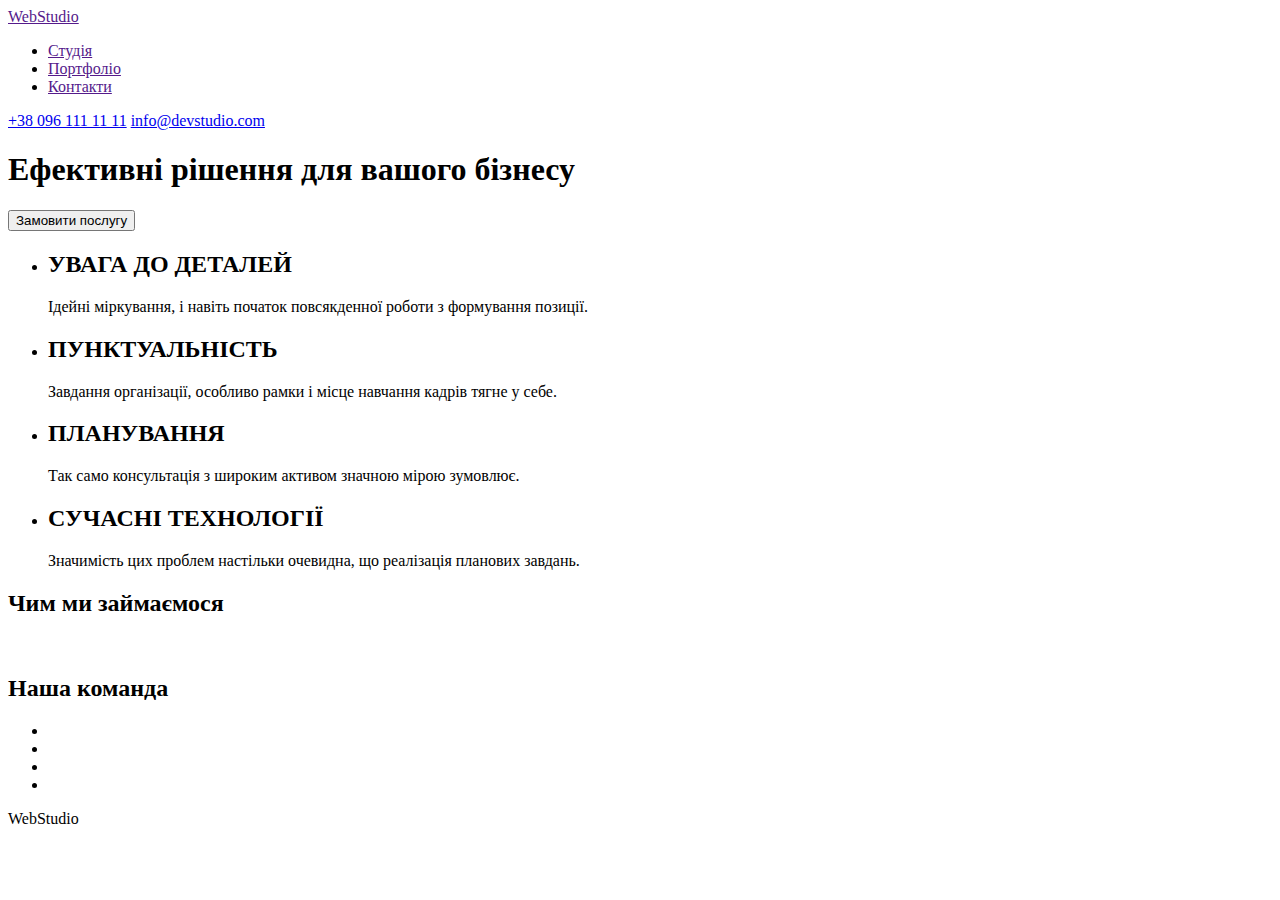
==== index.html @ 148bc2e9 "Create index.html" ====
<!DOCTYPE html>
<html lang="ua">
    <head>
        <meta charset="UTF-8">
        <meta http-equiv="X-UA-Compatible" content="IE=edge">
        <meta name="viewport" content="width=device-width, initial-scale=1.0">
        <title>Document</title>
    </head>
    <body>
        <header>
            <nav>
                <a href="">WebStudio</a>
                <ul>
                    <li><a href=""> Студія</a></li>
                    <li><a href="">Портфоліо</a></li>
                    <li><a href="">Контакти</a></li>
                </ul></nav>
       <a href="tel:+380961111111">+38 096 111 11 11</a>
       <a href="mailto:info@devstudio.com">info@devstudio.com</a>
    </header>
    <main>
        <h1>Ефективні рішення для вашого бізнесу</h1>
        <button type="button">Замовити послугу</button>
        <ul>
            <li>
                <h2>УВАГА ДО ДЕТАЛЕЙ</h2>
                <p>Ідейні міркування, і навіть початок повсякденної роботи з формування позиції.</p>
            </li>
            <li>
                <h2>ПУНКТУАЛЬНІСТЬ</h2>
                <p>Завдання організації, особливо рамки і місце навчання кадрів тягне у себе.</p>
            </li>
            <li>
                <h2>ПЛАНУВАННЯ</h2>
                <p>Так само консультація з широким активом значною мірою зумовлює.</p>
            </li>
            <li>
                <h2>СУЧАСНІ ТЕХНОЛОГІЇ</h2>
                <p>Значимість цих проблем настільки очевидна, що реалізація планових завдань.</p>
            </li>
        </ul>
        <h2>Чим ми займаємося</h2>
        <img src="" alt="">
        <img src="" alt="">
        <img src="" alt="">
        <h2>Наша команда</h2>
        <ul>
            <li></li>
            <li></li>
            <li></li>
            <li></li>
        </ul>
    </main>
    <footer>
        <a>WebStudio</a>
    </footer>
</body>
</html>
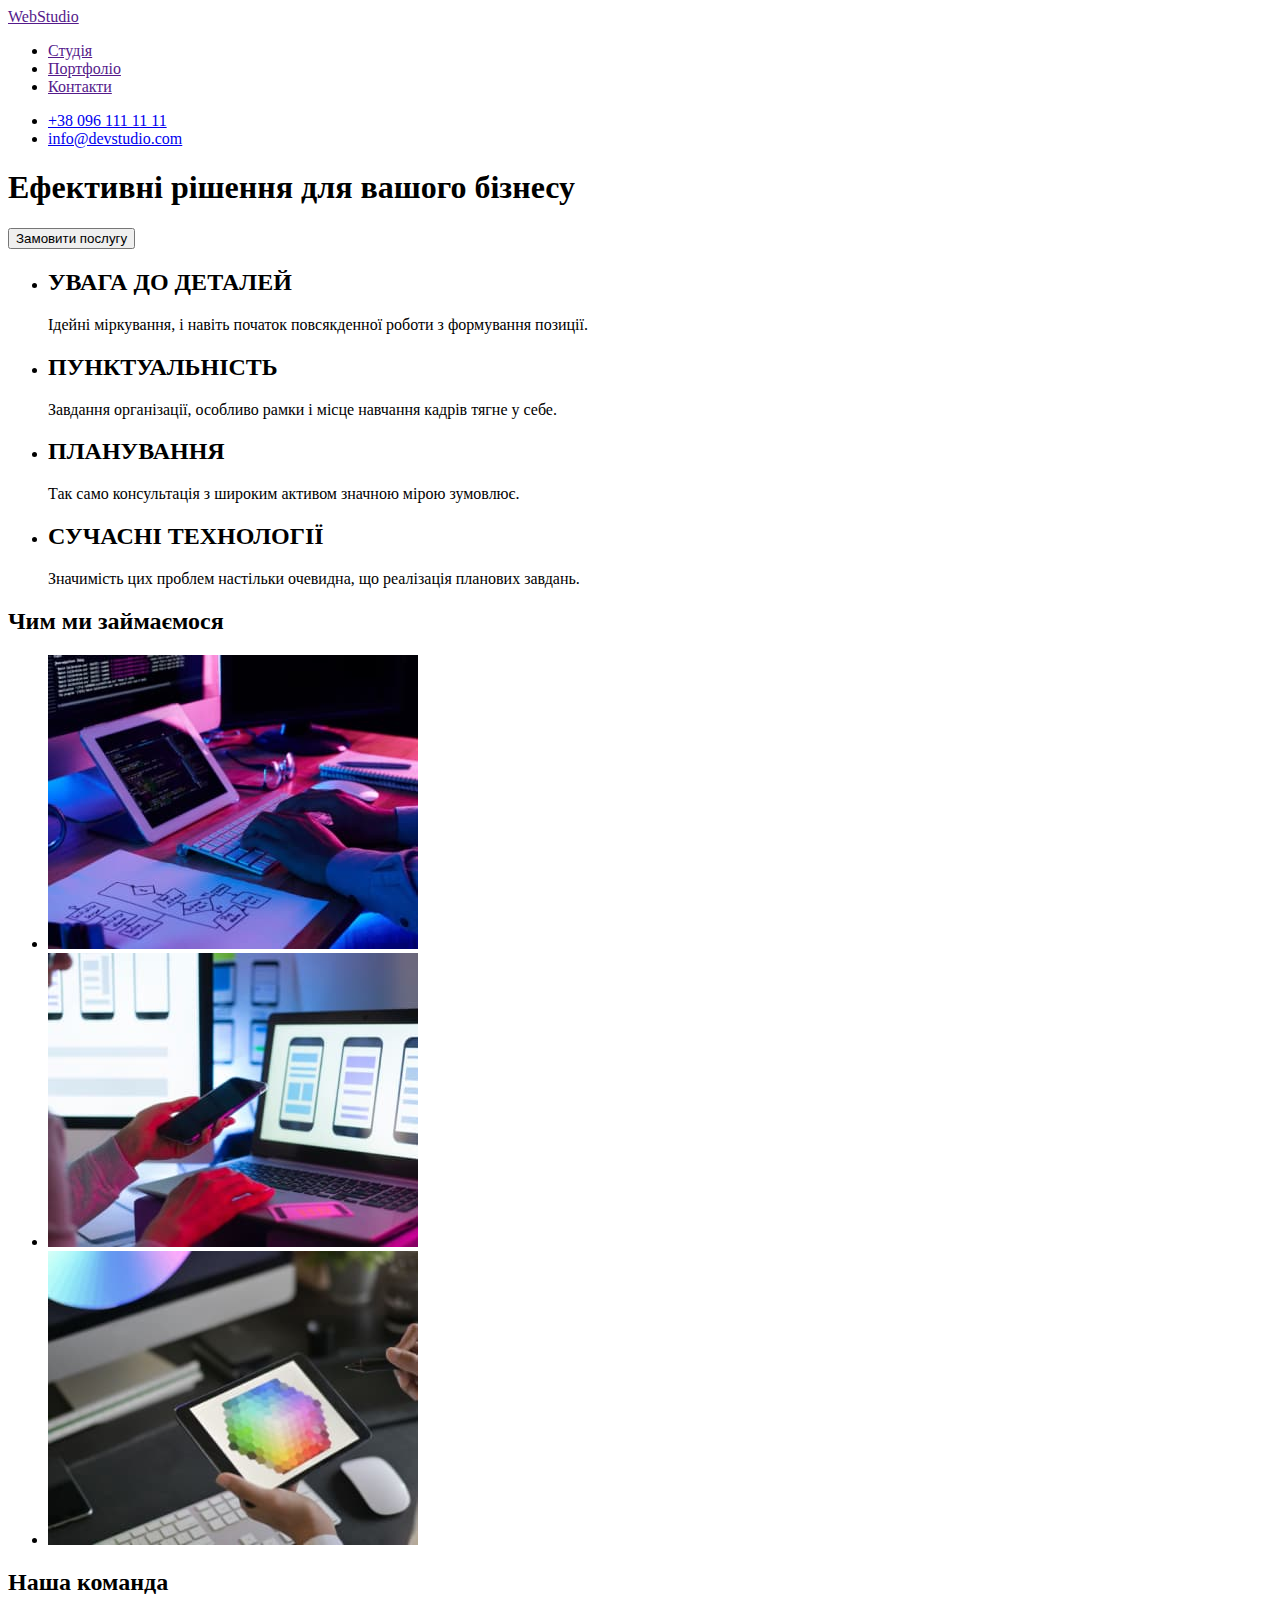
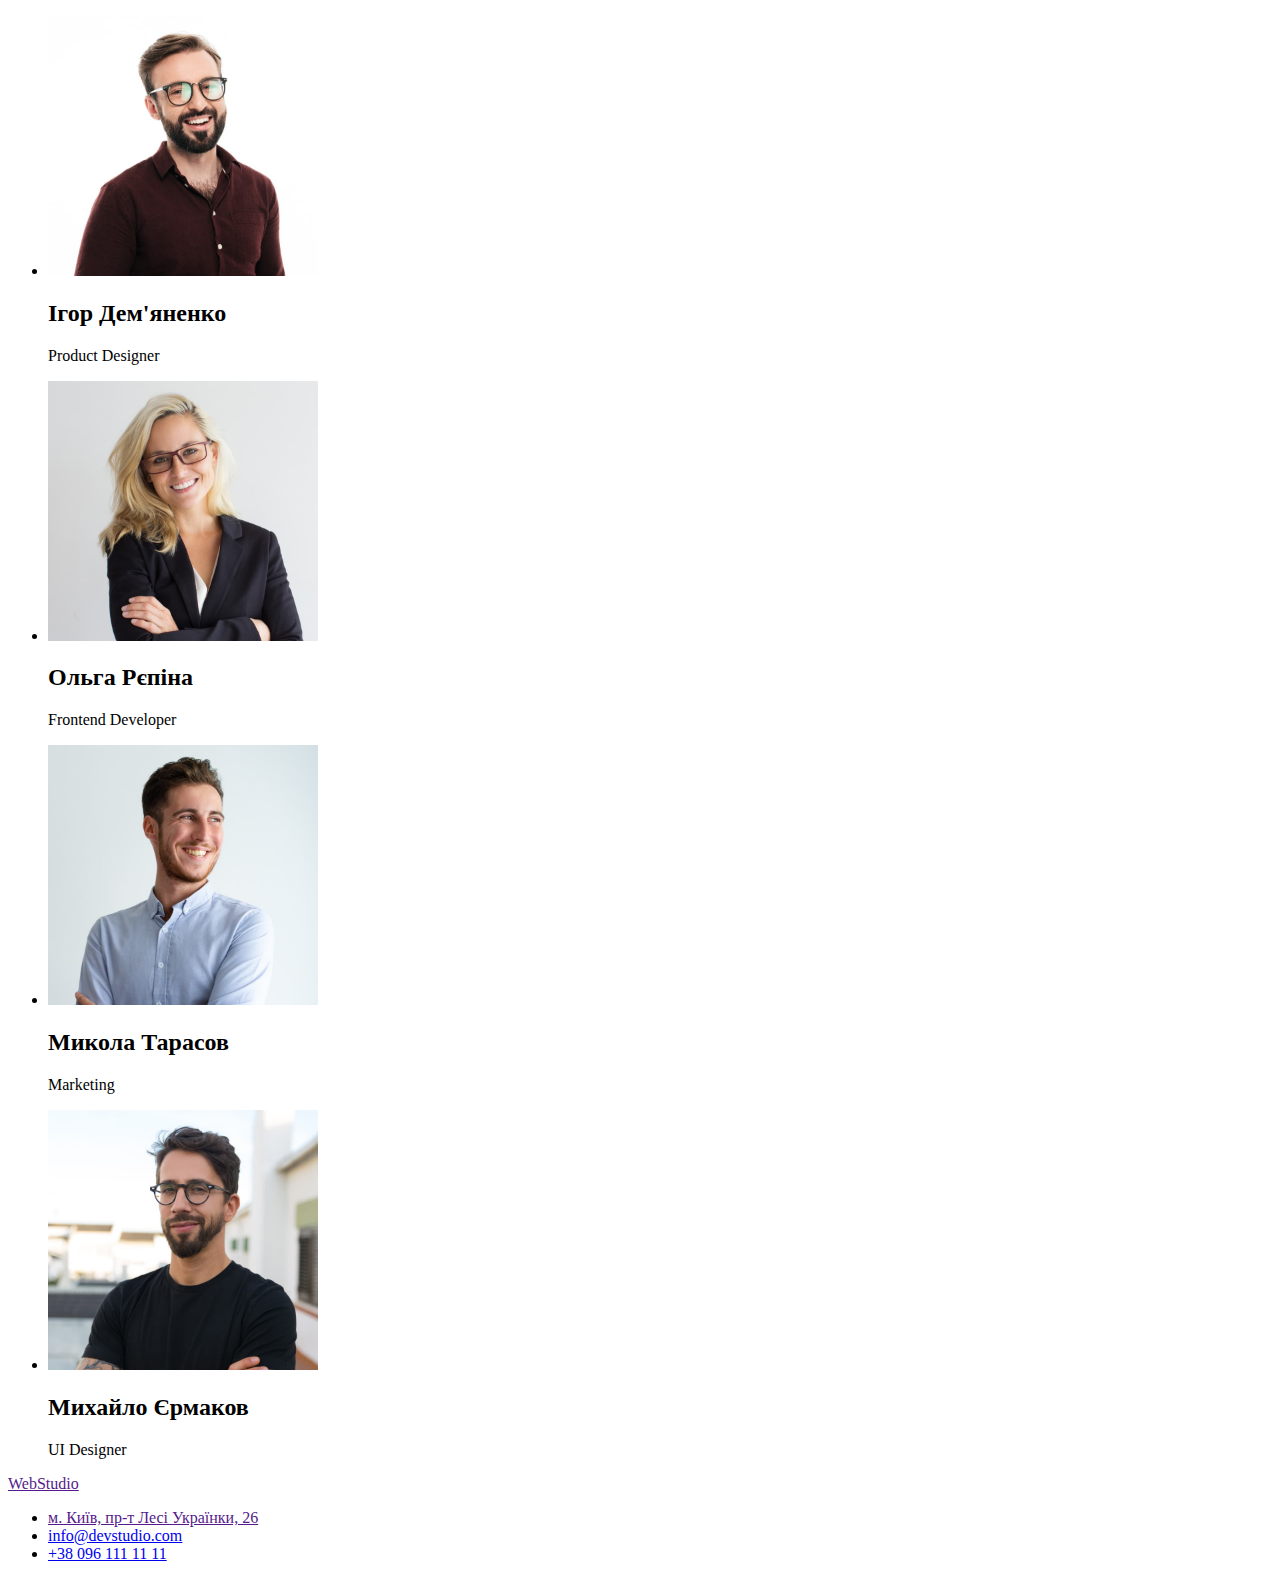
==== commit 99689afe: "доповнення" ====
--- a/index.html
+++ b/index.html
@@ -1,5 +1,5 @@
 <!DOCTYPE html>
-<html lang="ua">
+<html lang="uk">
     <head>
         <meta charset="UTF-8">
         <meta http-equiv="X-UA-Compatible" content="IE=edge">
@@ -15,8 +15,10 @@
                     <li><a href="">Портфоліо</a></li>
                     <li><a href="">Контакти</a></li>
                 </ul></nav>
-       <a href="tel:+380961111111">+38 096 111 11 11</a>
-       <a href="mailto:info@devstudio.com">info@devstudio.com</a>
+                <ul>
+       <li><a href="tel:+380961111111">+38 096 111 11 11</a></li>
+       <li><a href="mailto:info@devstudio.com">info@devstudio.com</a></li>
+    </ul>
     </header>
     <main>
         <h1>Ефективні рішення для вашого бізнесу</h1>
@@ -40,19 +42,38 @@
             </li>
         </ul>
         <h2>Чим ми займаємося</h2>
-        <img src="" alt="">
-        <img src="" alt="">
-        <img src="" alt="">
+        <ul>
+        <li><img src="/images/laptop.jpg" alt="ноутбук" width="370"></li>
+        <li><img src="/images/screen.jpg" alt="екран" width="370"></li>
+        <li><img src="/images/tablet.jpg" alt="планшет" width="370"></li>
+        </ul>
         <h2>Наша команда</h2>
         <ul>
-            <li></li>
-            <li></li>
-            <li></li>
-            <li></li>
+            <li> <img src="/images/igor.jpg" alt="зображення чоловіка" width="270"> 
+                <h2>Ігор Дем'яненко</h2>
+                <p>Product Designer</p></li>
+            <li> <img src="/images/olga.jpg" alt="зображення жінки" width="270">
+            <h2>Ольга Рєпіна</h2>
+            <p>Frontend Developer</p></li>
+            <li>
+                <img src="/images/mykola.jpg" alt="зображення чоловіка" width="270">
+                <h2>Микола Тарасов</h2>
+                <p>Marketing</p>
+            </li>
+            <li>
+                <img src="/images/mikhaylo.jpg" alt="зображення чоловіка" width="270">
+                <h2>Михайло Єрмаков</h2>
+                <p>UI Designer</p>
+            </li>
         </ul>
     </main>
     <footer>
-        <a>WebStudio</a>
+        <a href="">WebStudio</a>
+        <ul>
+            <li><a href="">м. Київ, пр-т Лесі Українки, 26</a></li>
+            <li><a href="mailto:info@devstudio.com">info@devstudio.com</a></li>
+            <li><a href="tel:+380961111111">+38 096 111 11 11</a></li>
+        </ul>    
     </footer>
 </body>
 </html>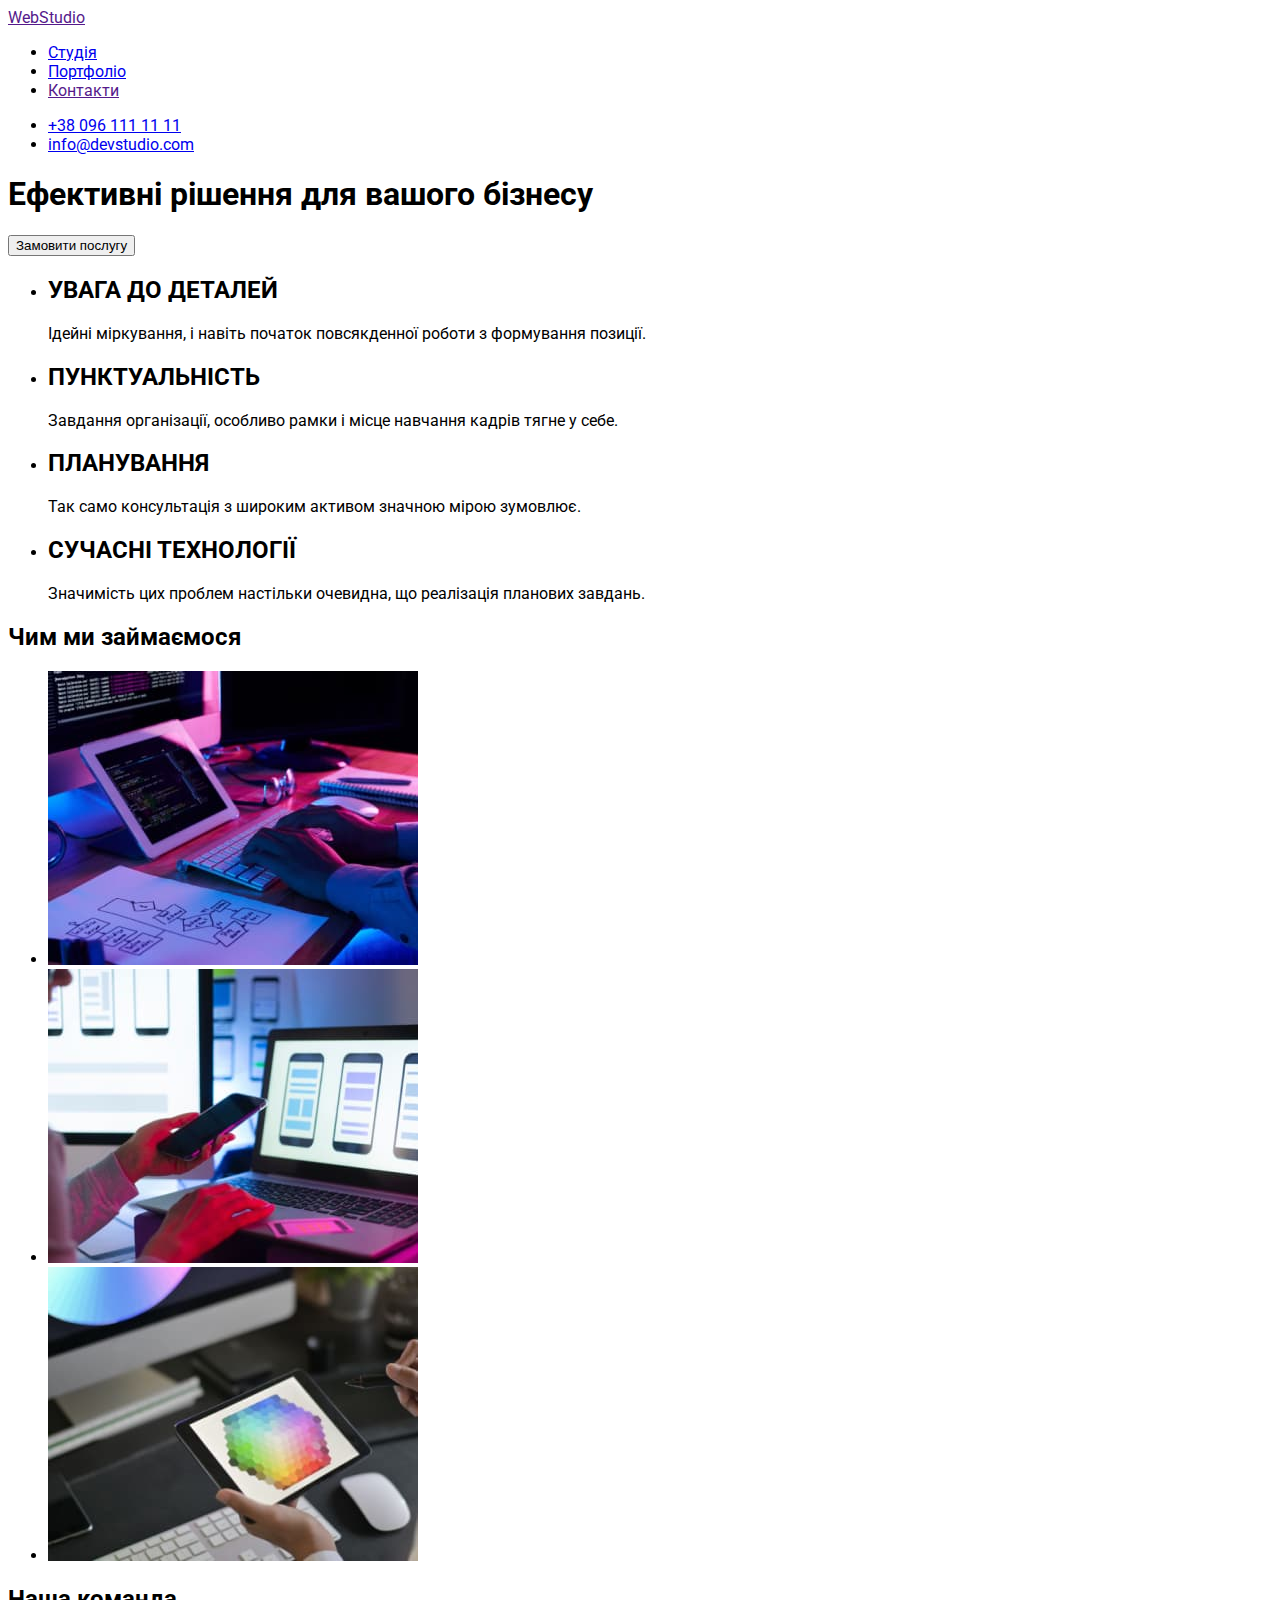
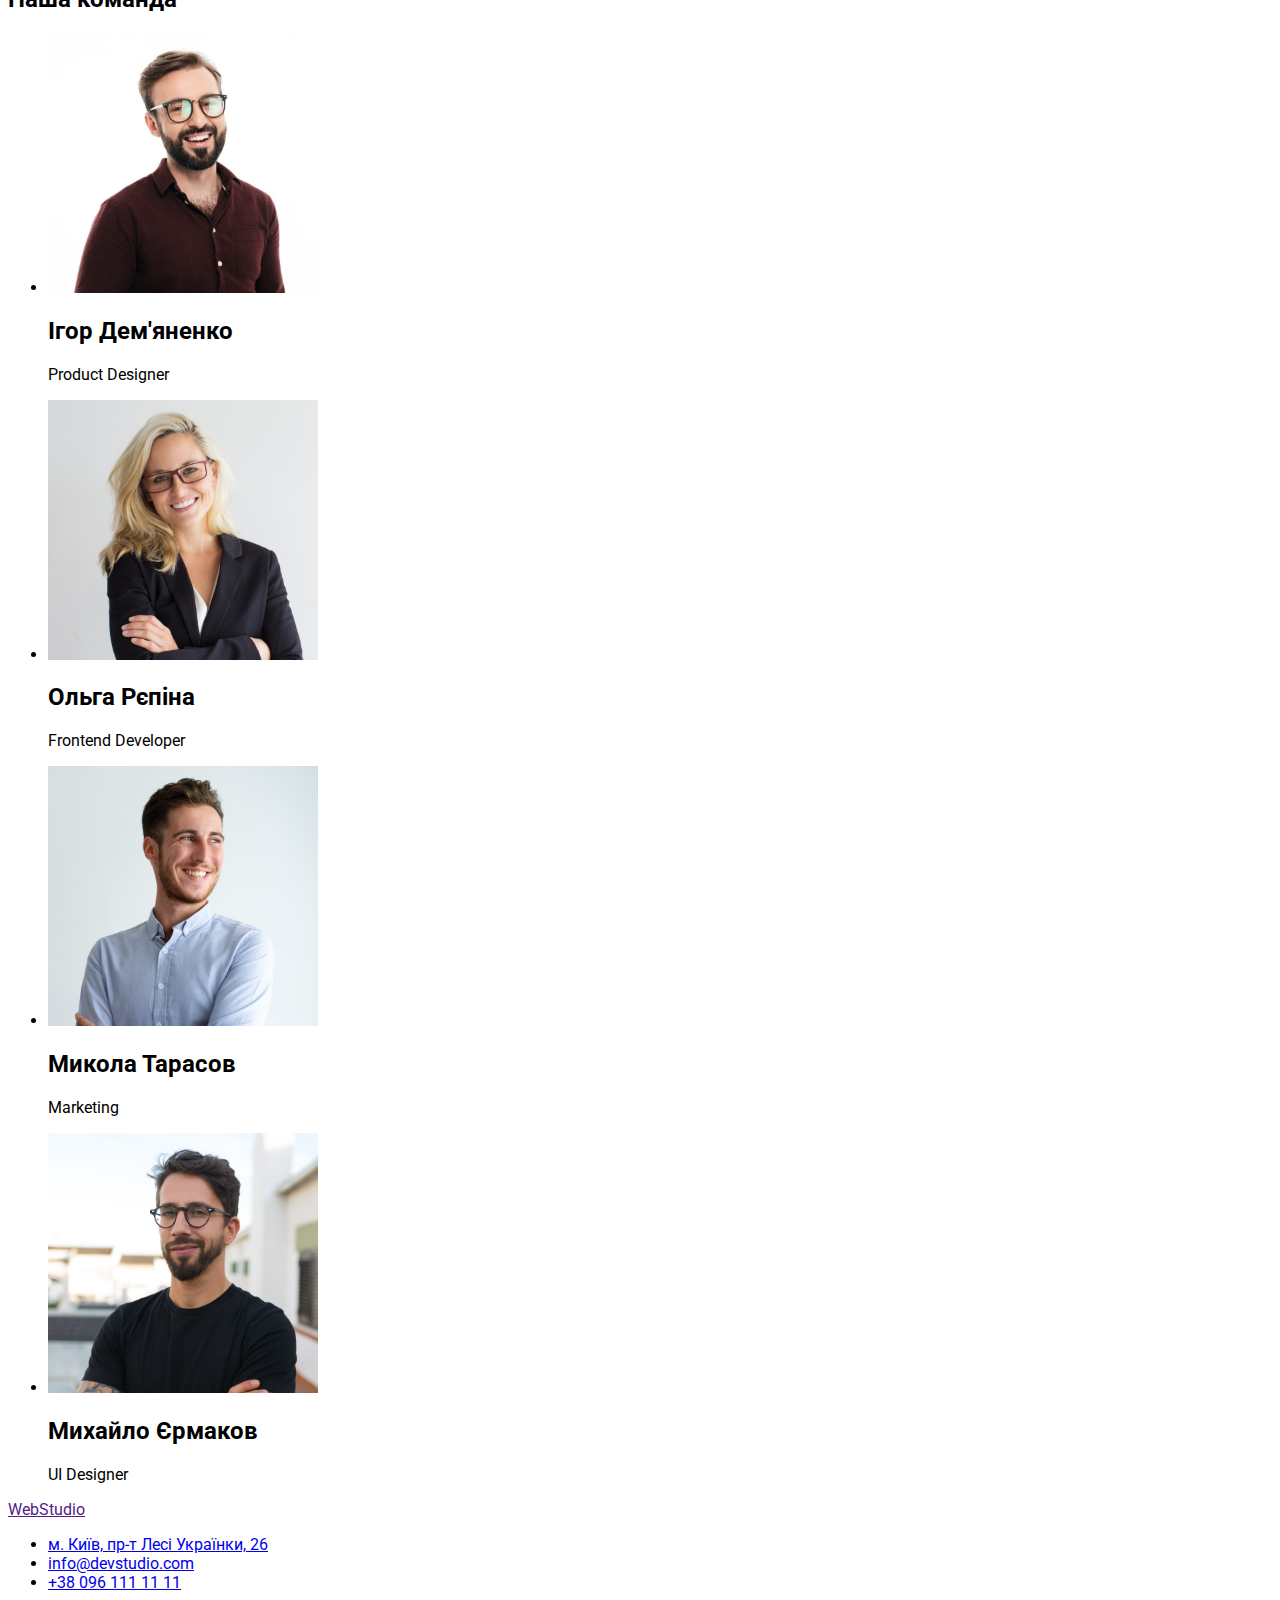
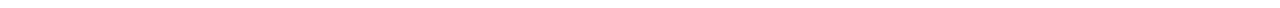
==== commit 9df3447d: "Доповнення документа" ====
--- a/index.html
+++ b/index.html
@@ -5,74 +5,100 @@
         <meta http-equiv="X-UA-Compatible" content="IE=edge">
         <meta name="viewport" content="width=device-width, initial-scale=1.0">
         <title>Document</title>
+        <link rel="preconnect" href="https://fonts.googleapis.com">
+        <link rel="preconnect" href="https://fonts.gstatic.com" crossorigin>
+        <link href="https://fonts.googleapis.com/css2?family=Raleway:wght@700&family=Roboto:wght@400;500;700;900&display=swap"
+            rel="stylesheet">
+        <link rel="stylesheet" href="/css/styles.css">
     </head>
+    
+    
     <body>
-        <header>
-            <nav>
-                <a href="">WebStudio</a>
-                <ul>
-                    <li><a href=""> Студія</a></li>
-                    <li><a href="">Портфоліо</a></li>
+<!--HEADER----------------------------->
+        <header class="header">
+            <nav class="header-navigation">
+                <a class="link logo" href=""><span>Web</span><span>Studio</span></a>
+                <ul class="list header-list">
+                    <li><a href="/index.html"> Студія</a></li>
+                    <li><a href="/portfolio.html">Портфоліо</a></li>
                     <li><a href="">Контакти</a></li>
                 </ul></nav>
-                <ul>
-       <li><a href="tel:+380961111111">+38 096 111 11 11</a></li>
-       <li><a href="mailto:info@devstudio.com">info@devstudio.com</a></li>
+                <ul class="list contact">
+       <li><a class="heder-tel link" href="tel:+380961111111">+38 096 111 11 11</a></li>
+       <li><a class="header-mail link" href="mailto:info@devstudio.com">info@devstudio.com</a></li>
     </ul>
     </header>
+<!-- HERO----------------------------> 
     <main>
+        <section class="hero">
+        <div>
         <h1>Ефективні рішення для вашого бізнесу</h1>
-        <button type="button">Замовити послугу</button>
-        <ul>
-            <li>
-                <h2>УВАГА ДО ДЕТАЛЕЙ</h2>
-                <p>Ідейні міркування, і навіть початок повсякденної роботи з формування позиції.</p>
+        <button type ="button">Замовити послугу</button>
+        </div>
+        </section>
+<!--ABOUT------------------------------>
+            <section class="about">
+        <ul class="list">
+            <li class="about-element">
+                <h2 class="about-title">УВАГА ДО ДЕТАЛЕЙ</h2>
+                <p class="about-text">Ідейні міркування, і навіть початок повсякденної роботи з формування позиції.</p>
             </li>
-            <li>
-                <h2>ПУНКТУАЛЬНІСТЬ</h2>
-                <p>Завдання організації, особливо рамки і місце навчання кадрів тягне у себе.</p>
+            <li class="about-element">
+                <h2 class="about-title">ПУНКТУАЛЬНІСТЬ</h2>
+                <p class="about-text">Завдання організації, особливо рамки і місце навчання кадрів тягне у себе.</p>
             </li>
-            <li>
-                <h2>ПЛАНУВАННЯ</h2>
-                <p>Так само консультація з широким активом значною мірою зумовлює.</p>
+            <li class="about-element">
+                <h2 class="about-title">ПЛАНУВАННЯ</h2>
+                <p class="about-text">Так само консультація з широким активом значною мірою зумовлює.</p>
             </li>
-            <li>
-                <h2>СУЧАСНІ ТЕХНОЛОГІЇ</h2>
-                <p>Значимість цих проблем настільки очевидна, що реалізація планових завдань.</p>
+            <li class="about-element">
+                <h2 class="about-title">СУЧАСНІ ТЕХНОЛОГІЇ</h2>
+                <p class="about-text">Значимість цих проблем настільки очевидна, що реалізація планових завдань.</p>
             </li>
         </ul>
-        <h2>Чим ми займаємося</h2>
-        <ul>
-        <li><img src="/images/laptop.jpg" alt="ноутбук" width="370"></li>
-        <li><img src="/images/screen.jpg" alt="екран" width="370"></li>
-        <li><img src="/images/tablet.jpg" alt="планшет" width="370"></li>
+        </section>
+      
+
+        <section class="about-list">
+        <h2 class="about-title2">Чим ми займаємося</h2>
+        <ul class="list">
+        <li class="about-img"><img src="/images/tayping.jpg" alt="ноутбук" width="370"></li>
+        <li class="about-img"><img src="/images/project.jpg" alt="екран" width="370"></li>
+        <li class="about-img"><img src="/images/tablet.jpg" alt="планшет" width="370"></li>
         </ul>
-        <h2>Наша команда</h2>
-        <ul>
-            <li> <img src="/images/igor.jpg" alt="зображення чоловіка" width="270"> 
-                <h2>Ігор Дем'яненко</h2>
-                <p>Product Designer</p></li>
-            <li> <img src="/images/olga.jpg" alt="зображення жінки" width="270">
-            <h2>Ольга Рєпіна</h2>
-            <p>Frontend Developer</p></li>
-            <li>
-                <img src="/images/mykola.jpg" alt="зображення чоловіка" width="270">
-                <h2>Микола Тарасов</h2>
-                <p>Marketing</p>
+        </section>
+<!--MAIN--------------------->
+        <section class="main">
+        <h2 class="main-title">Наша команда</h2>
+        <ul class="list">
+            <li class="main-element"> <img class="main-img" src="/images/igor.jpg" alt="зображення чоловіка" width="270"> 
+                <h2 class="main-subtitle">Ігор Дем'яненко</h2>
+                <p class="main-text" lang="en">Product Designer</p></li>
+            <li class="main-element"> <img class="main-img" src="/images/olga.jpg" alt="зображення жінки" width="270">
+            <h2 class="main-subtitle">Ольга Рєпіна</h2>
+            <p class="main-text" lang="en">Frontend Developer</p></li>
+            <li class="main-element">
+                <img class="main-img" src="/images/mykola.jpg" alt="зображення чоловіка" width="270">
+                <h2 class="main-subtitle">Микола Тарасов</h2>
+                <p class="main-text" lang="en">Marketing</p>
             </li>
-            <li>
-                <img src="/images/mikhaylo.jpg" alt="зображення чоловіка" width="270">
-                <h2>Михайло Єрмаков</h2>
-                <p>UI Designer</p>
+            <li class="main-element">
+                <img class="main-img" src="/images/mikhaylo.jpg" alt="зображення чоловіка" width="270">
+                <h2 class="main-subtitle">Михайло Єрмаков</h2>
+                <p class="main-text" lang="en">UI Designer</p>
             </li>
         </ul>
+        </section>
     </main>
-    <footer>
-        <a href="">WebStudio</a>
-        <ul>
-            <li><a href="">м. Київ, пр-т Лесі Українки, 26</a></li>
-            <li><a href="mailto:info@devstudio.com">info@devstudio.com</a></li>
-            <li><a href="tel:+380961111111">+38 096 111 11 11</a></li>
+
+<!-- FOOTER-------------------------->
+
+    <footer class="footer">
+    <a class="link-footer" href=""><span>Web</span><span>Studio</span></a>
+        <ul class="list-adress">
+            <li class="adress"><a class="link footer-adress" href="https://goo.gl/maps/az3UDY5ZYRjnCUFE9" target="_blank" rel="noopener noreferrer">м. Київ, пр-т Лесі Українки, 26</a></li>
+            <li class="adress"><a class="link footer-mail" href="mailto:info@devstudio.com">info@devstudio.com</a></li>
+            <li class="adress"><a class="link footer-tel" href="tel:+380961111111">+38 096 111 11 11</a></li>
         </ul>    
     </footer>
 </body>
--- a/css/styles.css
+++ b/css/styles.css
@@ -0,0 +1,10 @@
+:root {
+    --
+}
+body {
+    font-family: 'Roboto', sans-serif;
+}
+
+.title-portfolio {
+    display: none;
+}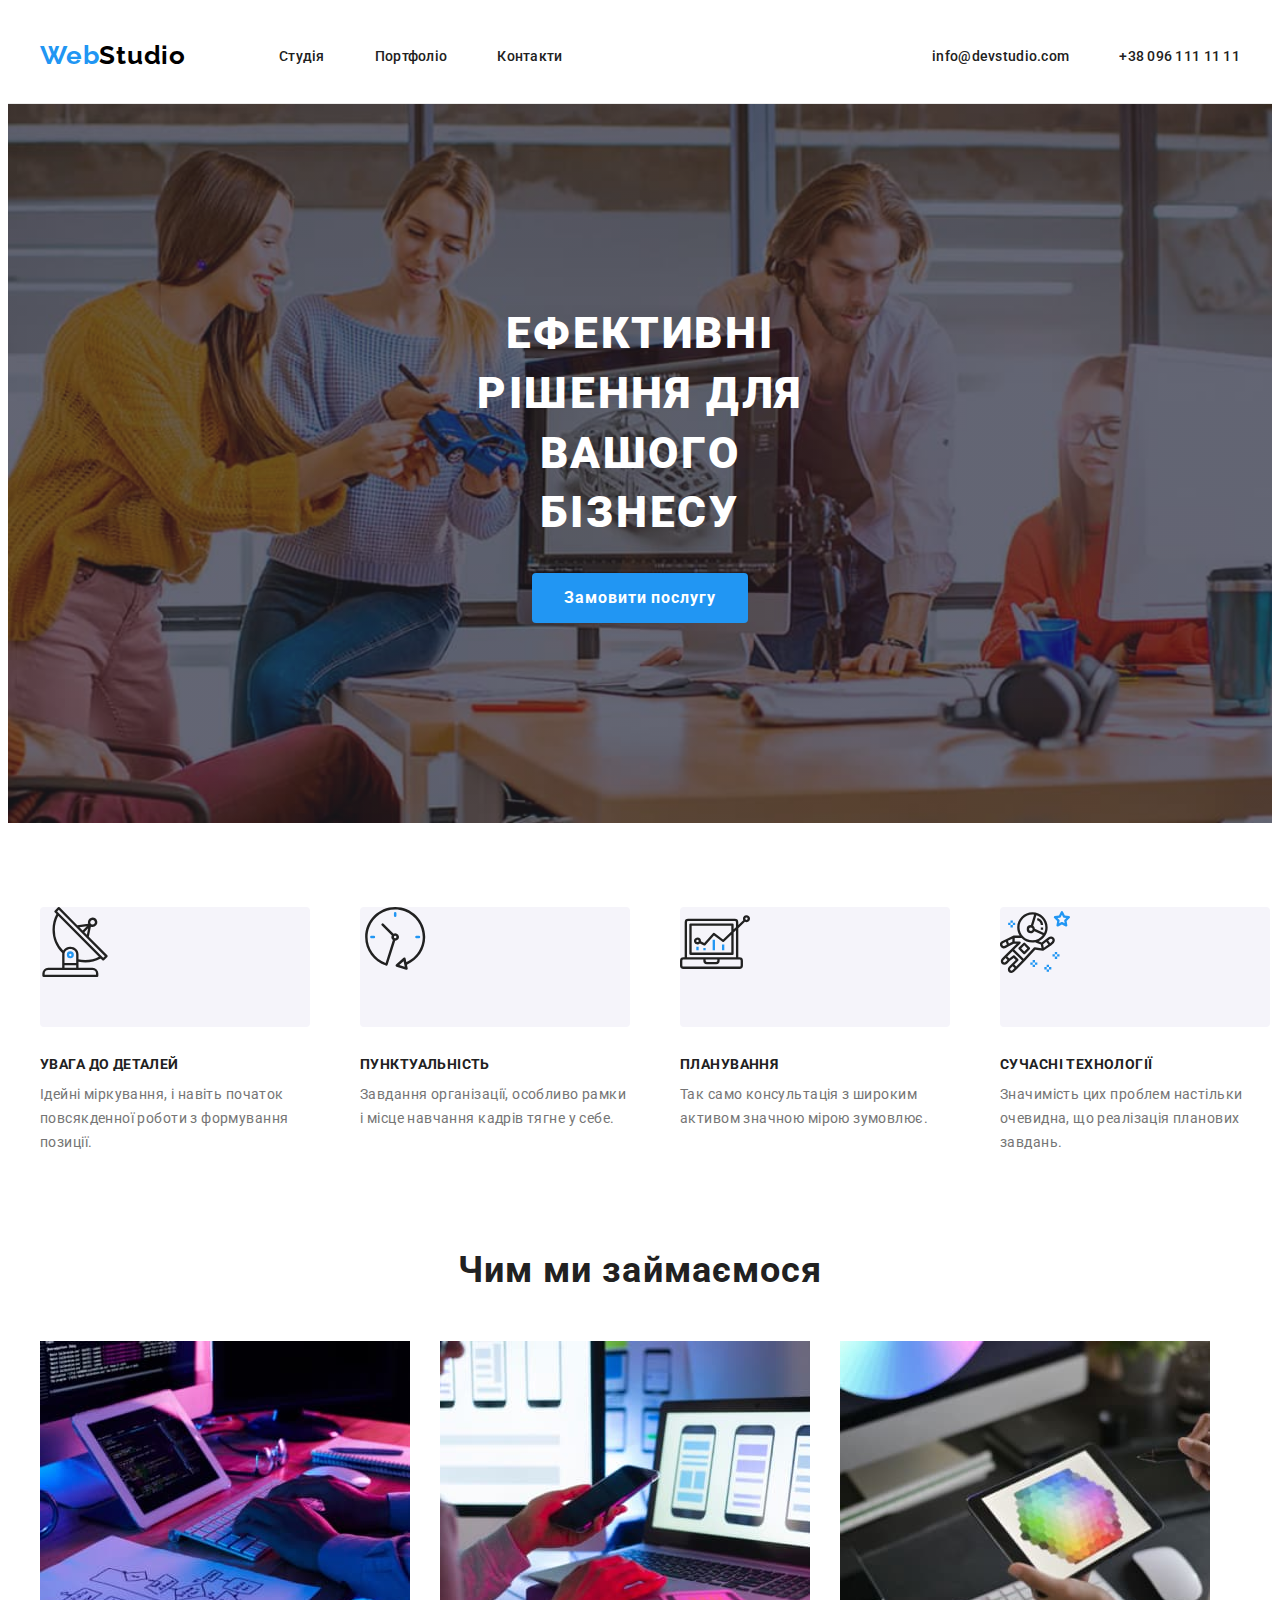
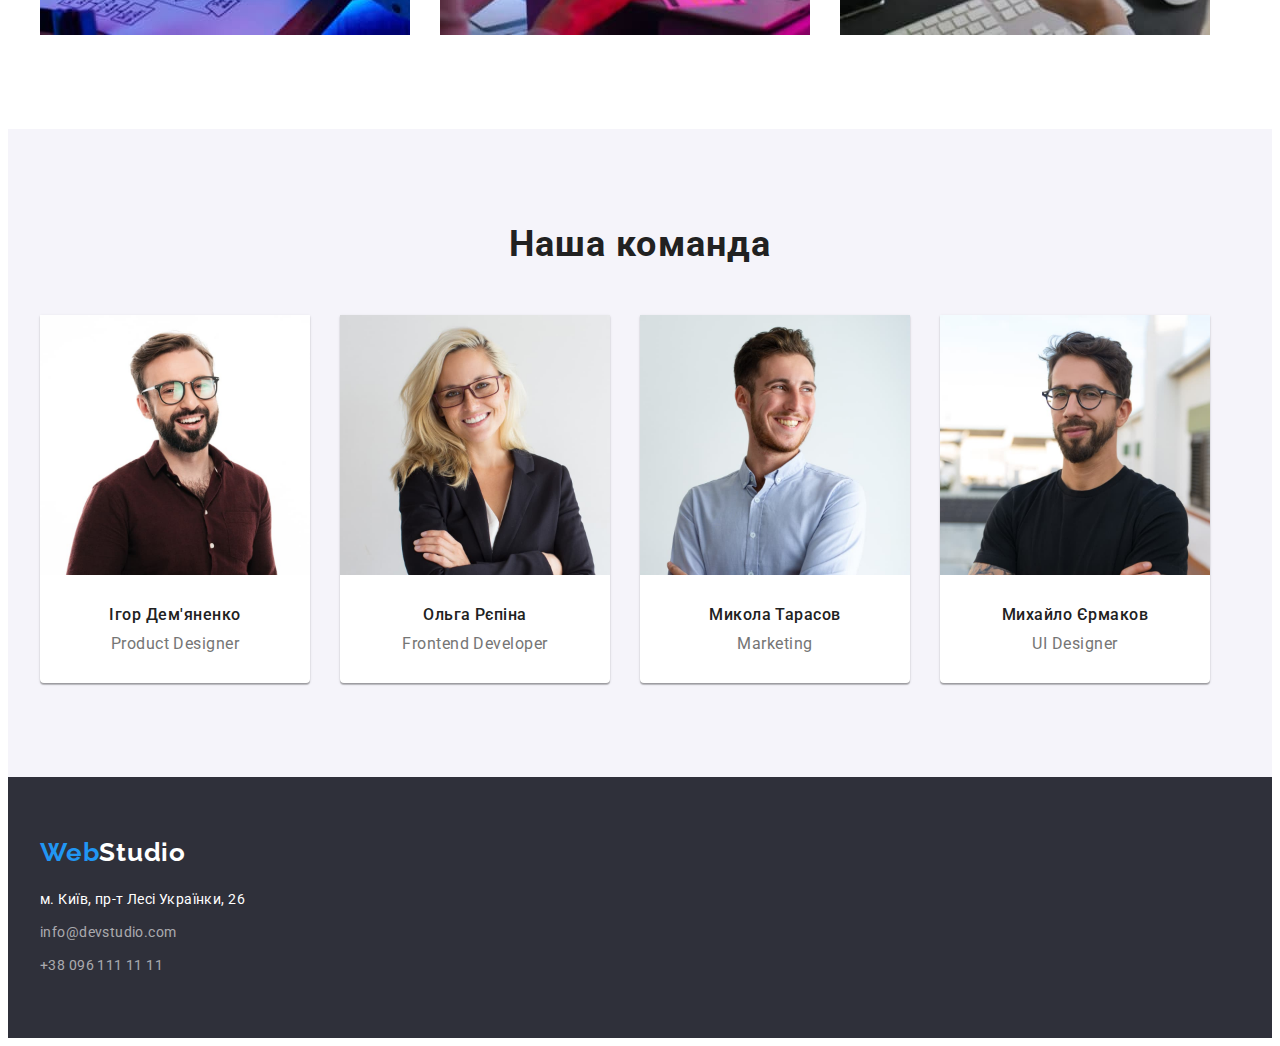
==== commit 631fa87a: "edded icons" ====
--- a/index.html
+++ b/index.html
@@ -9,97 +9,153 @@
         <link rel="preconnect" href="https://fonts.gstatic.com" crossorigin>
         <link href="https://fonts.googleapis.com/css2?family=Raleway:wght@700&family=Roboto:wght@400;500;700;900&display=swap"
             rel="stylesheet">
+        <link rel="stylesheet" href="https://cdnjs.cloudflare.com/ajax/libs/modern-normalize/1.1.0/modern-normalize.min.css"
+            integrity="sha512-wpPYUAdjBVSE4KJnH1VR1HeZfpl1ub8YT/NKx4PuQ5NmX2tKuGu6U/JRp5y+Y8XG2tV+wKQpNHVUX03MfMFn9Q=="
+            crossorigin="anonymous" referrerpolicy="no-referrer" />
         <link rel="stylesheet" href="/css/styles.css">
     </head>
     
-    
+     
     <body>
 <!--HEADER----------------------------->
         <header class="header">
+            <div class="container header-container">
             <nav class="header-navigation">
-                <a class="link logo" href=""><span>Web</span><span>Studio</span></a>
+                <a class="link header-logo" href=""><span class="logo">Web</span><span class="logo2">Studio</span></a>
                 <ul class="list header-list">
-                    <li><a href="/index.html"> Студія</a></li>
-                    <li><a href="/portfolio.html">Портфоліо</a></li>
-                    <li><a href="">Контакти</a></li>
+                    <li class="header-item">
+                        <a class="link header-link" href="/index.html"> Студія</a>
+                    </li>
+                    <li class="header-item">
+                        <a class="link header-link" href="/portfolio.html">Портфоліо</a>
+                    </li>
+                    <li class="header-item">
+                        <a class="link header-link" href="">Контакти</a>
+                    </li>
                 </ul></nav>
+                <div class="header-contact">
                 <ul class="list contact">
-       <li><a class="heder-tel link" href="tel:+380961111111">+38 096 111 11 11</a></li>
-       <li><a class="header-mail link" href="mailto:info@devstudio.com">info@devstudio.com</a></li>
+                    <li><a class="header-mail link" href="mailto:info@devstudio.com">info@devstudio.com</a></li>
+                    <li><a class="header-tel link" href="tel:+380961111111">+38 096 111 11 11</a></li>
+                    </div>
     </ul>
+    </div>
     </header>
 <!-- HERO----------------------------> 
     <main>
         <section class="hero">
-        <div>
-        <h1>Ефективні рішення для вашого бізнесу</h1>
-        <button type ="button">Замовити послугу</button>
+        <div class="hero-container">
+        <h1 class=  "hero-title">Ефективні рішення для вашого бізнесу</h1>
+        <button class="hero-btn" type ="button">Замовити послугу</button>
         </div>
-        </section>
+       </section>
 <!--ABOUT------------------------------>
-            <section class="about">
+            <section class="about ">
+                <div class="about-container container">
         <ul class="list">
-            <li class="about-element">
+            <li class="about-element antenna">
+                <div class="about-item">
+                    <svg class="about-social-icons"  width="70" height="70">
+                        <use href="./icons/symbol-defs.svg#icon-antenna"></use>
+                    </svg>
+                </div>
                 <h2 class="about-title">УВАГА ДО ДЕТАЛЕЙ</h2>
                 <p class="about-text">Ідейні міркування, і навіть початок повсякденної роботи з формування позиції.</p>
             </li>
             <li class="about-element">
+                <div class="about-item">
+                    <svg class="about-social-icons" width="70" height="70">
+                        <use href="./icons/symbol-defs.svg#icon-clock">
+                        </use>
+                    </svg>
+                </div> 
                 <h2 class="about-title">ПУНКТУАЛЬНІСТЬ</h2>
                 <p class="about-text">Завдання організації, особливо рамки і місце навчання кадрів тягне у себе.</p>
             </li>
             <li class="about-element">
+                <div class="about-item">
+                    <svg class="about-social-icons" width="70" height="70">
+                        <use href="./icons/symbol-defs.svg#icon-diagram">
+                        </use>
+                    </svg>
+                </div>
                 <h2 class="about-title">ПЛАНУВАННЯ</h2>
                 <p class="about-text">Так само консультація з широким активом значною мірою зумовлює.</p>
             </li>
             <li class="about-element">
+                <div class="about-item">
+                    <svg class="about-social-icons" width="70" height="70">
+                        <use href="./icons/symbol-defs.svg#icon-astronaut">
+                        </use>
+                    </svg>
+                </div>
                 <h2 class="about-title">СУЧАСНІ ТЕХНОЛОГІЇ</h2>
                 <p class="about-text">Значимість цих проблем настільки очевидна, що реалізація планових завдань.</p>
             </li>
         </ul>
+        </div>
         </section>
       
 
-        <section class="about-list">
+        <section class="about-list" >
+           <div class="container container-about-list"">
         <h2 class="about-title2">Чим ми займаємося</h2>
         <ul class="list">
         <li class="about-img"><img src="/images/tayping.jpg" alt="ноутбук" width="370"></li>
         <li class="about-img"><img src="/images/project.jpg" alt="екран" width="370"></li>
         <li class="about-img"><img src="/images/tablet.jpg" alt="планшет" width="370"></li>
         </ul>
+        </div>
         </section>
 <!--MAIN--------------------->
         <section class="main">
+            <div class="container">
         <h2 class="main-title">Наша команда</h2>
-        <ul class="list">
-            <li class="main-element"> <img class="main-img" src="/images/igor.jpg" alt="зображення чоловіка" width="270"> 
+        
+        <ul class="list main-list">
+                <li class="main-element"> <img class="main-img" src="/images/igor.jpg" alt="зображення чоловіка" width="270"> 
+                <div class="main-description">
                 <h2 class="main-subtitle">Ігор Дем'яненко</h2>
-                <p class="main-text" lang="en">Product Designer</p></li>
-            <li class="main-element"> <img class="main-img" src="/images/olga.jpg" alt="зображення жінки" width="270">
-            <h2 class="main-subtitle">Ольга Рєпіна</h2>
-            <p class="main-text" lang="en">Frontend Developer</p></li>
+                <p class="main-text" lang="en">Product Designer</p>
+            </div>
+        </li>
+                <li class="main-element"> <img class="main-img" src="/images/olga.jpg" alt="зображення жінки" width="270">
+                <div class="main-description">
+                <h2 class="main-subtitle">Ольга Рєпіна</h2>
+                <p class="main-text" lang="en">Frontend Developer</p>
+        </div>
+    </li>
             <li class="main-element">
                 <img class="main-img" src="/images/mykola.jpg" alt="зображення чоловіка" width="270">
+                <div class="main-description">
                 <h2 class="main-subtitle">Микола Тарасов</h2>
                 <p class="main-text" lang="en">Marketing</p>
-            </li>
+            
+            </div>
+        </li>
             <li class="main-element">
                 <img class="main-img" src="/images/mikhaylo.jpg" alt="зображення чоловіка" width="270">
+                <div class="main-description">
                 <h2 class="main-subtitle">Михайло Єрмаков</h2>
                 <p class="main-text" lang="en">UI Designer</p>
-            </li>
+            </div>
+        </li>
         </ul>
+        </div>
         </section>
     </main>
 
 <!-- FOOTER-------------------------->
 
     <footer class="footer">
-    <a class="link-footer" href=""><span>Web</span><span>Studio</span></a>
+        <div class="footer-container container">
+    <a class="link-footer" href=""><span class="logo-footer">Web</span><span class="logo-footer2">Studio</span></a>
         <ul class="list-adress">
             <li class="adress"><a class="link footer-adress" href="https://goo.gl/maps/az3UDY5ZYRjnCUFE9" target="_blank" rel="noopener noreferrer">м. Київ, пр-т Лесі Українки, 26</a></li>
             <li class="adress"><a class="link footer-mail" href="mailto:info@devstudio.com">info@devstudio.com</a></li>
             <li class="adress"><a class="link footer-tel" href="tel:+380961111111">+38 096 111 11 11</a></li>
         </ul>    
+        </div>
     </footer>
 </body>
 </html>--- a/css/styles.css
+++ b/css/styles.css
@@ -1,10 +1,494 @@
 :root {
-    --
-}
-body {
+    --main-title-color: #212121;
+    --second-titlt-color: #FFFFFF;
+    --main-text-color: #757575;
+    --second-text-color: rgba(255, 255, 255, 0.6);
+    --accent-color: #2196F3;
+    --btn-color: #FFFFFF;
+    --header-text-color: #212121;
+    --second-btn-color: #212121;
+}
+
+p, h1, h2, h3, h4, h5, h6 {
+    margin: 0 ;
+}
+img {
+display: block;
+max-width: 100%;
+height: auto;
+}
+
+ul {
+    margin: 0;
+    padding: 0;
+}
+button {
+    cursor: pointer;
+}
+
+body  {
     font-family: 'Roboto', sans-serif;
 }
 
-.title-portfolio {
+.list {
+    list-style: none;
+}
+
+.link {
+    text-decoration: none;
+}
+
+.container {
+    width: 1200px;
+    padding-left: 15px;
+    padding-right: 15px;
+    margin: 0 auto;
+}
+
+/* ----------------Header------------------------------*/
+.header-list {
+    display: flex;
+}
+
+.header-navigation {
+    display: flex;
+    align-items: center;
+}
+ 
+
+.header-container {
+    display: flex;
+    align-items: center;
+}
+
+.header-contact{
+    margin-left: auto;
+}
+
+.header {
+    padding-top: 32px;
+    padding-bottom: 32px;
+}
+
+.logo {
+    color: var(--accent-color);
+}
+
+.logo2 {
+    color: black;
+}
+ 
+.header-logo {
+    font-family: 'Raleway';
+        font-style: normal;
+        font-weight: 700;
+        font-size: 26px;
+        line-height: 1.19;
+        letter-spacing: 0.03em;
+        margin-right: 93px;
+}
+
+.header-link {
+        font-weight: 500;
+        font-size: 14px;
+        line-height: 1.14;
+        letter-spacing: 0.02em;
+        color: var(--header-text-color);
+}
+
+.header-item {
+    margin-right: 50px; 
+}
+
+.header-item:last-child {
+    margin-right: 0;
+}
+
+
+.header-mail {
+        font-weight: 500;
+        font-size: 14px;
+        line-height: 1.14;
+        letter-spacing: 0.02em;
+        color: var(--header-text-color);
+        
+}
+
+.header-tel {
+    font-weight: 500;
+        font-size: 14px;
+        line-height: 1.14;
+        letter-spacing: 0.02em;
+        color: var(--header-text-color);
+        margin-left: 50px;
+}
+
+
+.header-link:hover, .header-link:focus{
+    color: var(--accent-color);
+}
+.header-mail:hover, .header-mail:focus {
+    color: var(--accent-color);
+}
+.header-tel:hover, header-tel:focus {
+    color: var(--accent-color);
+}
+
+.header {
+    border-bottom: 1px solid #ECECEC;
+}
+/*---------------------HERO-----------------------------*/
+.hero {
+    background-color: #2F303A;
+    max-width: 1600px;
+    padding: 200px 452px 200px 452px;
+    background-image: linear-gradient(
+    rgba(47, 48, 58, 0.4),
+    rgba(47, 48, 58, 0.4)
+    ),
+    url(/images/background.jpg);
+    background-repeat: no-repeat;
+        background-position: center;
+        background-size: cover;
+}
+
+
+.hero-title {
+    font-weight: 900;
+    font-size: 44px;
+    line-height: 1.36;
+    text-align: center;
+    letter-spacing: 0.06em;
+    text-transform: uppercase;
+    color: var(--second-titlt-color);
+    margin-bottom: 30px;
+}
+
+.hero-btn {
+    font-family: inherit;
+    font-weight: 700;
+    font-size: 16px;
+    line-height: 1.88;
+    letter-spacing: 0.06em;
+    background-color: var(--accent-color);    
+    color: var(--btn-color);
+
+    display: flex ;
+    align-items: center;
+    text-align: center;
+
+    min-width: 216px;
+    min-height: 50px;
+    border-radius: 4px;
+    border: none;
+    margin-left: auto;
+    margin-right: auto;  
+    padding: 10px 32px;
+}
+
+ /*ABOUT---------------------------*/
+.about {
+    padding-top: 84px;
+    padding-bottom: 94px;
+}
+
+.about-list {
+    padding-bottom: 94px;
+}
+
+ .list {
+    display: flex;
+}
+
+.about-element:not(:last-child) {
+    margin-right: 50px;
+}
+
+.about-img:not(:last-child) {
+    margin-right: 30px;
+}
+
+
+.about-title {
+        margin-bottom: 10px;
+
+        font-weight: 700;
+        font-size: 14px;
+        line-height: 1.14;
+        letter-spacing: 0.03em;
+        text-transform: uppercase;
+        color: var(--main-title-color);
+}
+
+.about-text {
+    font-weight: 400;
+    font-size: 14px;
+    line-height: 1.71;
+    letter-spacing: 0.03em;
+    color: var(--main-text-color);
+}
+
+.about-title2{
+    margin-bottom: 50px;
+
+    font-weight: 700;
+        font-size: 36px;
+        line-height: 1.17;
+        text-align: center;
+        letter-spacing: 0.03em;
+        color: var(--main-title-color);
+ 
+}
+
+.about-img:not(:last-child) {
+    margin-right: 30px;
+}
+
+.about-item {
+width: 270px;
+height: 120px;
+background-color: #F5F4FA;
+border-radius: 4px ;
+margin-bottom: 30px;
+
+}
+/*MAIN-----------------------*/
+
+.main {
+    padding-top: 94px;
+    padding-bottom: 94px;
+    background: #F5F4FA;
+
+}
+
+.main-title {
+    margin-bottom: 50px;
+
+        font-weight: 700;
+        font-size: 36px;
+        line-height: 1.17;
+        text-align: center;
+        letter-spacing: 0.03em;
+        color: var(--main-title-color);
+}
+
+.main-subtitle {
+        font-weight: 500;
+        font-size: 16px;
+        line-height: 1.19;
+        text-align: center;
+        letter-spacing: 0.03em;
+        color: var(--main-title-color)
+}
+
+.main-text {
+    
+        font-weight: 400;
+        font-size: 16px;
+        line-height: 1.19;
+        text-align: center;
+        letter-spacing: 0.03em;
+        color: var(--main-text-color);
+}
+
+.main-element:not(:last-child){
+    margin-right: 30px;
+}
+
+.main-subtitle {
+    margin-bottom: 10px;
+}
+
+.main-description {
+        padding-top: 30px;
+        padding-bottom: 30px;
+}
+
+.main-element {
+    background: #FFFFFF;
+        /* material shadow v1 */
+        box-shadow: 0px 1px 3px rgba(0, 0, 0, 0.12), 0px 1px 1px rgba(0, 0, 0, 0.14), 0px 2px 1px rgba(0, 0, 0, 0.2);
+        border-radius: 0px 0px 4px 4px;
+}
+/*FOOTER--------------------------*/
+
+.footer {
+    padding-top: 60px;
+    padding-bottom: 60px;
+    background: #2F303A;  
+}
+
+.list-adress {
+    list-style: none;
+}
+
+.adress:not(:last-child) {
+    margin-bottom: 9px;
+}
+
+.link-footer {
+    display: block;
+    margin-bottom: 20px;
+    text-decoration: none;
+}
+
+.logo-footer {
+
+    font-family: 'Raleway';
+    font-style: normal;
+    font-weight: 700;
+    font-size: 26px;
+    line-height: 1.19;
+    letter-spacing: 0.03em;
+    color: var(--accent-color);
+
+}
+
+.logo-footer2 {
+    font-family: 'Raleway';
+        font-style: normal;
+        font-weight: 700;
+        font-size: 26px;
+        line-height: 1.19;
+        letter-spacing: 0.03em;
+    color: #FFFFFF;
+
+}
+
+.footer-adress {
+    font-weight: 400;
+    font-size: 14px;
+    line-height: 1.71;
+    letter-spacing: 0.03em;
+     color: var(--second-titlt-color)
+}
+
+.footer-mail {
+        font-weight: 400;
+        font-size: 14px;
+        line-height: 1.71;
+        letter-spacing: 0.03em;
+        color: var(--second-text-color);
+}
+
+.footer-tel {
+        font-weight: 400;
+        font-size: 14px;
+        line-height: 1.71;
+        letter-spacing: 0.03em;
+        color: var(--second-text-color);
+}
+
+
+
+
+
+/*--------------Portfolio-----------------*/
+
+/*MAIN*/
+
+.main-portfolio {
+    padding-top: 94px;
+    padding-bottom: 94px;
+}
+ .title-portfolio {
     display: none;
-}+ }
+
+ .main-btn {
+        font-weight: 500;
+        font-size: 16px;
+        line-height: 1.62;
+        text-align: center;
+        letter-spacing: 0.03em;
+        color: var(--second-btn-color);
+
+        background-color: #F5F4FA;
+        border: none;
+        border-radius: 4px;
+        min-width: 112px;
+        min-height: 38px;
+        padding: 6px 22px;
+    }
+
+ .btn-element:not(:last-child) {
+    margin-right: 8px;   
+ }
+
+.btn-container {
+    display: flex;
+    justify-content: center;
+    margin-bottom: 50px;
+     
+}
+
+ 
+ .main-btn:hover, .main-btn:focus {
+        color: #FFFFFF;
+        background-color: var(--accent-color);
+        box-shadow: 0px 3px 1px rgba(0, 0, 0, 0.1), 0px 1px 2px rgba(0, 0, 0, 0.08), 0px 2px 2px rgba(0, 0, 0, 0.12);
+     }
+
+        /*-----------------PORTFOLIO HERO----------------------*/
+.list-portfolio {
+            display: flex;
+            flex-wrap: wrap;
+        }
+
+
+.flex-element {
+    margin-right: 30px;
+    margin-bottom: 30px;
+}
+.portfolio-text {
+    padding: 20px 24px;
+}
+
+.hero-subtitle{
+    margin-bottom: 4px;
+}
+
+.portfolio-text {
+    border: 1px solid #EEEEEE;
+}
+
+
+.flex-element:nth-child(3n) {
+    margin-right: 0;
+}
+
+.flex-element:nth-last-child(-n+3) {
+    margin-bottom: 0;
+}
+
+
+.hero-subtitle {
+        font-weight: 700;
+        font-size: 18px;
+        line-height: 2.00;
+        letter-spacing: 0.06em;
+        color: var(--main-title-color);
+}
+
+.hero-text {
+        font-weight: 400;
+        font-size: 16px;
+        line-height: 1.88;
+        letter-spacing: 0.03em;
+        color: var(--main-text-color);
+}
+
+/* --------------ставлю іконки--------------------- */
+/* 
+.about-element::before  {
+    margin-bottom: 30px;
+    background: #F5F4FA;
+    border-radius: 4px;
+    display: block;
+    content: "";
+    height: 120px;
+    background-image: url(../icons/antenna.svg);
+    background-size: contain;
+    background-repeat: no-repeat;
+    background-position: center;
+} */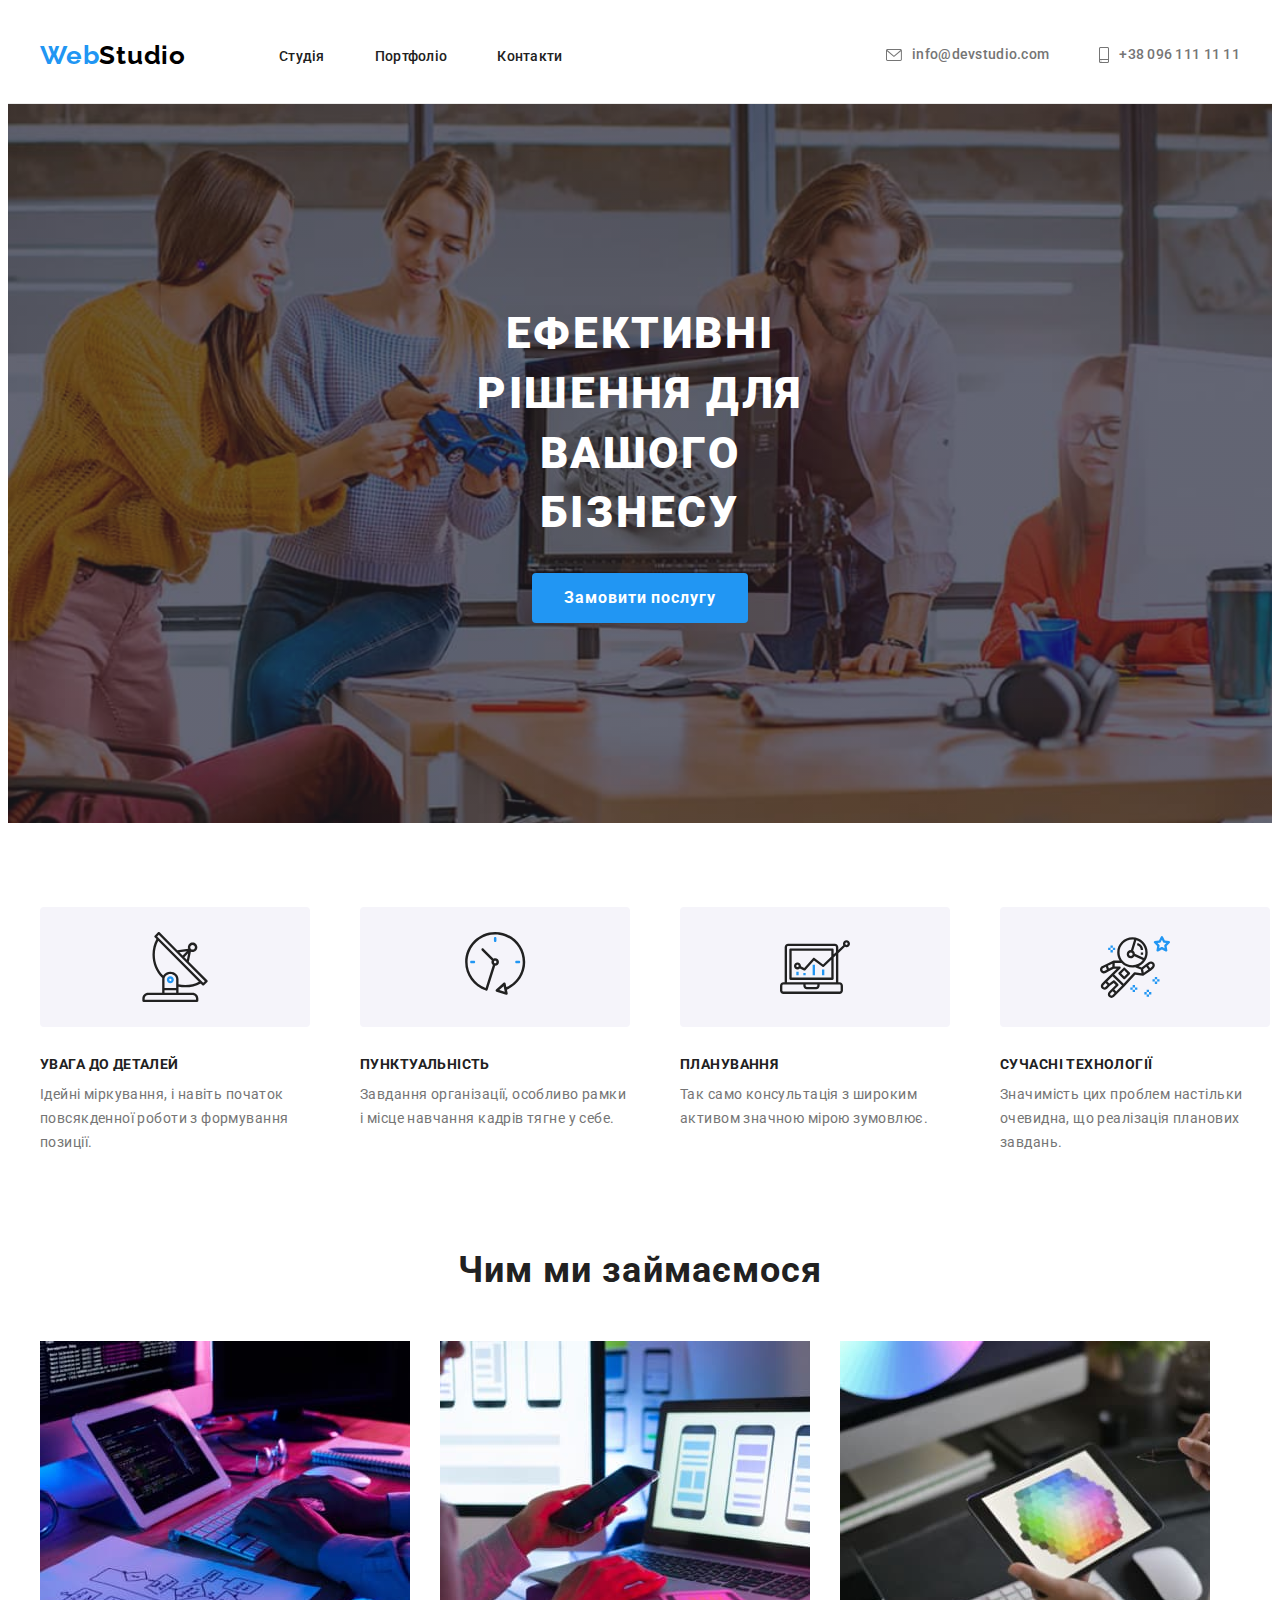
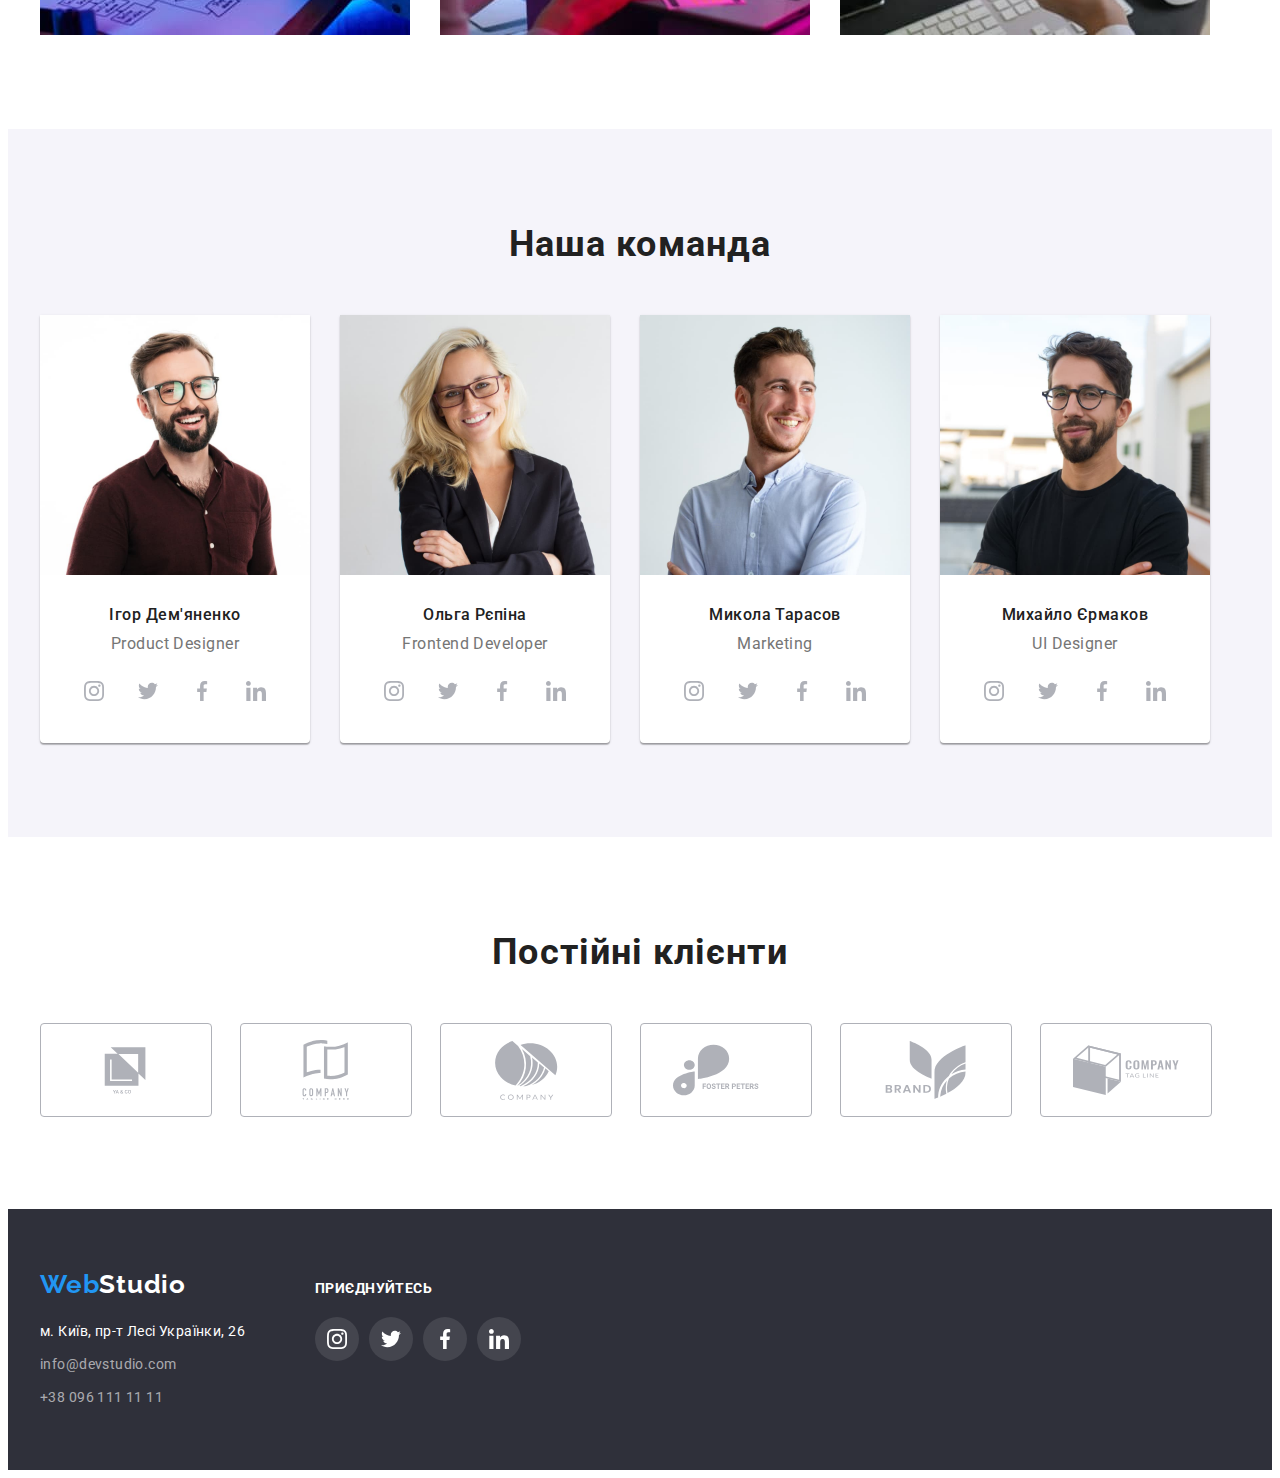
==== commit b5641dbb: "Доповнення дз 3" ====
--- a/index.html
+++ b/index.html
@@ -21,7 +21,7 @@
         <header class="header">
             <div class="container header-container">
             <nav class="header-navigation">
-                <a class="link header-logo" href=""><span class="logo">Web</span><span class="logo2">Studio</span></a>
+                <a class="link header-logo" href="./index.html"><span class="logo">Web</span><span class="logo2">Studio</span></a>
                 <ul class="list header-list">
                     <li class="header-item">
                         <a class="link header-link" href="/index.html"> Студія</a>
@@ -35,12 +35,19 @@
                 </ul></nav>
                 <div class="header-contact">
                 <ul class="list contact">
-                    <li><a class="header-mail link" href="mailto:info@devstudio.com">info@devstudio.com</a></li>
-                    <li><a class="header-tel link" href="tel:+380961111111">+38 096 111 11 11</a></li>
+                    <li><a class="header-mail link" href="mailto:info@devstudio.com">
+                        <svg class="contact-icon" width="16" height="12">
+                            <use href="./icons/icons.svg#icon-envelope"></use></svg>
+                        info@devstudio.com</a></li>
+                    <li><a class="header-tel link" href="tel:+380961111111">
+                        <svg class="contact-icon" width="10" height="16">
+                            <use href="./icons/icons.svg#icon-smartphone"></use>
+                        </svg>
+                        +38 096 111 11 11</a></li>
                     </div>
-    </ul>
-    </div>
-    </header>
+            </ul>
+            </div>
+            </header>
 <!-- HERO----------------------------> 
     <main>
         <section class="hero">
@@ -56,7 +63,7 @@
             <li class="about-element antenna">
                 <div class="about-item">
                     <svg class="about-social-icons"  width="70" height="70">
-                        <use href="./icons/symbol-defs.svg#icon-antenna"></use>
+                        <use href="./icons/icons.svg#icon-antenna"></use>
                     </svg>
                 </div>
                 <h2 class="about-title">УВАГА ДО ДЕТАЛЕЙ</h2>
@@ -65,7 +72,7 @@
             <li class="about-element">
                 <div class="about-item">
                     <svg class="about-social-icons" width="70" height="70">
-                        <use href="./icons/symbol-defs.svg#icon-clock">
+                        <use href="./icons/icons.svg#icon-clock">
                         </use>
                     </svg>
                 </div> 
@@ -75,7 +82,7 @@
             <li class="about-element">
                 <div class="about-item">
                     <svg class="about-social-icons" width="70" height="70">
-                        <use href="./icons/symbol-defs.svg#icon-diagram">
+                        <use href="./icons/icons.svg#icon-diagram">
                         </use>
                     </svg>
                 </div>
@@ -85,7 +92,7 @@
             <li class="about-element">
                 <div class="about-item">
                     <svg class="about-social-icons" width="70" height="70">
-                        <use href="./icons/symbol-defs.svg#icon-astronaut">
+                        <use href="./icons/icons.svg#icon-astronaut">
                         </use>
                     </svg>
                 </div>
@@ -117,12 +124,72 @@
                 <div class="main-description">
                 <h2 class="main-subtitle">Ігор Дем'яненко</h2>
                 <p class="main-text" lang="en">Product Designer</p>
+                <ul class="main-social-list list">
+                    <li class="main-item">
+                        <a class="main-link" href="">
+                            <svg class="main-social-icon" width="20" height="20">
+                                <use href="./icons/icons.svg#icon-instagram"></use>
+                            </svg>
+                        </a>
+                    </li>
+                    <li class="main-item">
+                        <a class="main-link" href="">
+                            <svg class="main-social-icon" width="20" height="20">
+                                <use href="./icons/icons.svg#icon-twitter"></use>
+                            </svg>
+                        </a>
+                    </li>
+                    <li class="main-item">
+                        <a class="main-link" href="">
+                            <svg class="main-social-icon" width="20" height="20">
+                                <use href="./icons/icons.svg#icon-facebook"></use>
+                            </svg>
+                        </a>
+                    </li>
+                    <li class="main-item">
+                        <a class="main-link" href="">
+                            <svg class="main-social-icon" width="20" height="20">
+                                <use href="./icons/icons.svg#icon-linkedinsvg"></use>
+                            </svg>
+                        </a>
+                    </li>
+                </ul>
             </div>
         </li>
                 <li class="main-element"> <img class="main-img" src="/images/olga.jpg" alt="зображення жінки" width="270">
                 <div class="main-description">
                 <h2 class="main-subtitle">Ольга Рєпіна</h2>
                 <p class="main-text" lang="en">Frontend Developer</p>
+                    <ul class="main-social-list list">
+                        <li class="main-item">
+                            <a class="main-link" href="">
+                                <svg class="main-social-icon" width="20" height="20">
+                                    <use href="./icons/icons.svg#icon-instagram"></use>
+                                </svg>
+                            </a>
+                        </li>
+                        <li class="main-item">
+                            <a class="main-link" href="">
+                                <svg class="main-social-icon" width="20" height="20">
+                                    <use href="./icons/icons.svg#icon-twitter"></use>
+                                </svg>
+                            </a>
+                        </li>
+                        <li class="main-item">
+                            <a class="main-link" href="">
+                                <svg class="main-social-icon" width="20" height="20">
+                                    <use href="./icons/icons.svg#icon-facebook"></use>
+                                </svg>
+                            </a>
+                        </li>
+                        <li class="main-item">
+                            <a class="main-link" href="">
+                                <svg class="main-social-icon" width="20" height="20">
+                                    <use href="./icons/icons.svg#icon-linkedinsvg"></use>
+                                </svg>
+                            </a>
+                        </li>
+                    </ul>
         </div>
     </li>
             <li class="main-element">
@@ -130,7 +197,36 @@
                 <div class="main-description">
                 <h2 class="main-subtitle">Микола Тарасов</h2>
                 <p class="main-text" lang="en">Marketing</p>
-            
+                <ul class="main-social-list list">
+                    <li class="main-item">
+                        <a class="main-link" href="">
+                            <svg class="main-social-icon" width="20" height="20">
+                                <use href="./icons/icons.svg#icon-instagram"></use>
+                            </svg>
+                        </a>
+                    </li>
+                    <li class="main-item">
+                        <a class="main-link" href="">
+                            <svg class="main-social-icon" width="20" height="20">
+                                <use href="./icons/icons.svg#icon-twitter"></use>
+                            </svg>
+                        </a>
+                    </li>
+                    <li class="main-item">
+                        <a class="main-link" href="">
+                            <svg class="main-social-icon" width="20" height="20">
+                                <use href="./icons/icons.svg#icon-facebook"></use>
+                            </svg>
+                        </a>
+                    </li>
+                    <li class="main-item">
+                        <a class="main-link" href="">
+                            <svg class="main-social-icon" width="20" height="20">
+                                <use href="./icons/icons.svg#icon-linkedinsvg"></use>
+                            </svg>
+                        </a>
+                    </li>
+                </ul>
             </div>
         </li>
             <li class="main-element">
@@ -138,6 +234,36 @@
                 <div class="main-description">
                 <h2 class="main-subtitle">Михайло Єрмаков</h2>
                 <p class="main-text" lang="en">UI Designer</p>
+                <ul class="main-social-list list">
+                    <li class="main-item">
+                        <a class="main-link" href="">
+                            <svg class="main-social-icon" width="20" height="20">
+                                <use href="./icons/icons.svg#icon-instagram"></use>
+                            </svg>
+                        </a>
+                    </li>
+                    <li class="main-item">
+                        <a class="main-link" href="">
+                            <svg class="main-social-icon" width="20" height="20">
+                                <use href="./icons/icons.svg#icon-twitter"></use>
+                            </svg>
+                        </a>
+                    </li>
+                    <li class="main-item">
+                        <a class="main-link" href="">
+                            <svg class="main-social-icon" width="20" height="20">
+                                <use href="./icons/icons.svg#icon-facebook"></use>
+                            </svg>
+                        </a>
+                    </li>
+                    <li class="main-item">
+                        <a class="main-link" href="">
+                            <svg class="main-social-icon" width="20" height="20">
+                                <use href="./icons/icons.svg#icon-linkedinsvg"></use>
+                            </svg>
+                        </a>
+                    </li>
+                </ul> 
             </div>
         </li>
         </ul>
@@ -145,16 +271,105 @@
         </section>
     </main>
 
+    <!--------------------------- main2 -----------------------  -->
+ <section class="main2">
+<div class="main2-container container">
+    <h2 class="main2-title">Постійні клієнти</h2>
+    <ul class="list main-company-list">
+        <li class="main-company-items">
+            <a class="main-company-link" href="">
+                <svg class="main-company-icon" width="106" height="60">
+                    <use href="./icons/icons.svg#icon-yaco"></use>
+                </svg>
+            </a>
+        </li>
+        <li class="main-company-items">
+            <a class="main-company-link" href="">
+                <svg class="main-company-icon" width="106" height="60">
+                    <use href="./icons/icons.svg#icon-company"></use>
+                </svg>
+            </a>
+        </li>
+        <li class="main-company-items">
+            <a class="main-company-link" href="">
+                <svg class="main-company-icon" width="106" height="60">
+                    <use href="./icons/icons.svg#icon-company2"></use>
+                </svg>
+            </a>
+        </li>
+        <li class="main-company-items">
+            <a class="main-company-link" href="">
+                <svg class="main-company-icon" width="106" height="60">
+                    <use href="./icons/icons.svg#icon-foter"></use>
+                </svg>
+            </a>
+        </li>
+        <li class="main-company-items">
+            <a class="main-company-link" href="">
+                <svg class="main-company-icon" class="main-company-icon" width="106" height="60">
+                    <use href="./icons/icons.svg#icon-brand"></use>
+                </svg>
+            </a>
+        </li>
+        <li class="main-company-items">
+            <a class="main-company-link" href="">
+                <svg class="main-company-icon" width="106" height="60">
+                    <use href="./icons/icons.svg#icon-group"></use>
+                </svg>
+            </a>
+        </li>
+    </ul>
+</div>
+ </section>
 <!-- FOOTER-------------------------->
 
     <footer class="footer">
         <div class="footer-container container">
+
+
+            <div class="container-footer2">
     <a class="link-footer" href=""><span class="logo-footer">Web</span><span class="logo-footer2">Studio</span></a>
         <ul class="list-adress">
             <li class="adress"><a class="link footer-adress" href="https://goo.gl/maps/az3UDY5ZYRjnCUFE9" target="_blank" rel="noopener noreferrer">м. Київ, пр-т Лесі Українки, 26</a></li>
             <li class="adress"><a class="link footer-mail" href="mailto:info@devstudio.com">info@devstudio.com</a></li>
             <li class="adress"><a class="link footer-tel" href="tel:+380961111111">+38 096 111 11 11</a></li>
-        </ul>    
+        </ul>
+        </div>
+
+
+        <div class="footer-item">
+            <h2 class="footer-title">приєднуйтесь</h2>
+            <ul class="footer-social-list list">
+                <li class="footer-social-item">
+                    <a class="footer-social-link" href="">
+                        <svg class="footer-social-icon" width="20" height="20">
+                            <use href="./icons/icons.svg#icon-instagram"></use>
+                        </svg>
+                    </a>
+                </li>
+                <li class="footer-social-item">
+                    <a class="footer-social-link" href="">
+                        <svg class="footer-social-icon" width="20" height="20">
+                            <use href="./icons/icons.svg#icon-twitter"></use>
+                        </svg>
+                    </a>
+                </li>
+                <li class="footer-social-item">
+                    <a class="footer-social-link" href="">
+                        <svg class="footer-social-icon" width="20" height="20">
+                            <use href="./icons/icons.svg#icon-facebook"></use>
+                        </svg>
+                    </a>
+                </li>
+                <li class="footer-social-item">
+                    <a class="footer-social-link" href="">
+                        <svg class="footer-social-icon" width="20" height="20">
+                            <use href="./icons/icons.svg#icon-linkedinsvg"></use>
+                        </svg>
+                    </a>
+                </li>
+            </ul>
+        </div>
         </div>
     </footer>
 </body>
--- a/css/styles.css
+++ b/css/styles.css
@@ -110,17 +110,28 @@
         font-size: 14px;
         line-height: 1.14;
         letter-spacing: 0.02em;
-        color: var(--header-text-color);
-        
-}
+        color: #757575;
+        display: flex;
+            align-items: center;
+            justify-content: center;
+}
+
+
 
 .header-tel {
     font-weight: 500;
         font-size: 14px;
         line-height: 1.14;
         letter-spacing: 0.02em;
-        color: var(--header-text-color);
+        color: #757575;
         margin-left: 50px;
+        display: flex;
+            align-items: center;
+            justify-content: center;
+} 
+
+.contact-icon {
+    fill: currentColor;
 }
 
 
@@ -136,6 +147,10 @@
 
 .header {
     border-bottom: 1px solid #ECECEC;
+}
+
+.contact-icon {
+    margin-right: 10px;
 }
 /*---------------------HERO-----------------------------*/
 .hero {
@@ -250,8 +265,11 @@
 background-color: #F5F4FA;
 border-radius: 4px ;
 margin-bottom: 30px;
-
-}
+display: flex;
+align-items: center;
+justify-content: center;
+}
+
 /*MAIN-----------------------*/
 
 .main {
@@ -301,7 +319,9 @@
 
 .main-description {
         padding-top: 30px;
+        padding-right: 32px;
         padding-bottom: 30px;
+        padding-left: 32px;
 }
 
 .main-element {
@@ -310,12 +330,102 @@
         box-shadow: 0px 1px 3px rgba(0, 0, 0, 0.12), 0px 1px 1px rgba(0, 0, 0, 0.14), 0px 2px 1px rgba(0, 0, 0, 0.2);
         border-radius: 0px 0px 4px 4px;
 }
+
+.main-social-list {
+    display: flex;
+    justify-content: center;
+    margin-top: 16px;  
+    
+}
+
+.main-item {
+    width: 44px;
+    height: 44px;
+    
+}
+
+.main-link {
+    width: 100%;
+    height: 100%;
+    display: flex;
+    align-items: center;
+    justify-content: center;
+    color: #AFB1B8;
+}
+
+
+.main-social-icon {
+    fill: currentColor;
+}
+
+
+.main-link:hover,
+.main-link:focus {
+    background-color: var(--accent-color);
+    border-radius: 50px;
+    color: #FFFFFF;
+}
+
+.main-item:not(:last-child) {
+    margin-right: 10px;
+}
+/* --------------MAIN 2 -------------------- */
+.main2 {
+    padding-top: 94px;
+    padding-bottom: 94px;
+}
+.main2-title {
+    margin-bottom: 50px;
+
+    font-weight: 700;
+    font-size: 36px;
+    line-height: 1.17;
+    text-align: center;
+    letter-spacing: 0.03em;
+
+    color: var(--main-title-color);
+}
+
+.main-company-items {
+    width: 170px;
+    height: 92px;
+}
+.main-company-link  {
+    width: 100%;
+    height: 100%;
+    border: 1px solid #AFB1B8;
+    border-radius: 4px;
+    display: flex;
+    align-items: center;
+    justify-content: center;
+    color: #AFB1B8;
+}
+
+
+.main-company-icon {
+    fill: currentColor;
+}
+
+.main-company-link:hover,
+.main-company-link:focus {
+    border: 1px solid var(--accent-color);
+    border-radius: 4px;
+    color: var(--accent-color);
+}
+
+.main-company-items:not(:last-child) {
+    margin-right: 30px;
+}
 /*FOOTER--------------------------*/
 
 .footer {
     padding-top: 60px;
     padding-bottom: 60px;
     background: #2F303A;  
+}
+
+.footer-container {
+    display: flex;
 }
 
 .list-adress {
@@ -380,9 +490,51 @@
 }
 
 
-
-
-
+.footer-item {
+   margin-left: 70px;
+   padding-top: 12px; 
+}
+
+.footer-title {
+        font-weight: 700;
+        font-size: 14px;
+        line-height: 1.14;
+        letter-spacing: 0.03em;
+        text-transform: uppercase;
+    
+        color: #FFFFFF;
+
+        margin-bottom: 20px;
+}
+
+.footer-social-item {
+    width: 44px;
+    height: 44px;
+}
+
+.footer-social-link {
+    width: 100%;
+    height: 100%;
+    background-color: rgba(255, 255, 255, 0.1);
+    border-radius: 50%;
+    display: flex;
+    justify-content: center;
+    align-items: center;
+    color: #FFFFFF;
+}
+
+.footer-social-icon {
+    fill: currentColor;
+}
+
+.footer-social-link:hover, 
+.footer-social-link:focus {
+    background-color: var(--accent-color);
+}
+ 
+.footer-social-item + .footer-social-item {
+    margin-left: 10px;
+}
 /*--------------Portfolio-----------------*/
 
 /*MAIN*/
@@ -478,17 +630,7 @@
         color: var(--main-text-color);
 }
 
-/* --------------ставлю іконки--------------------- */
-/* 
-.about-element::before  {
-    margin-bottom: 30px;
-    background: #F5F4FA;
-    border-radius: 4px;
-    display: block;
-    content: "";
-    height: 120px;
-    background-image: url(../icons/antenna.svg);
-    background-size: contain;
-    background-repeat: no-repeat;
-    background-position: center;
-} */+.flex-element:hover {
+    box-shadow: 0px 1px 1px rgba(0, 0, 0, 0.12), 0px 4px 4px rgba(0, 0, 0, 0.06), 1px 4px 6px rgba(0, 0, 0, 0.16);
+}
+
